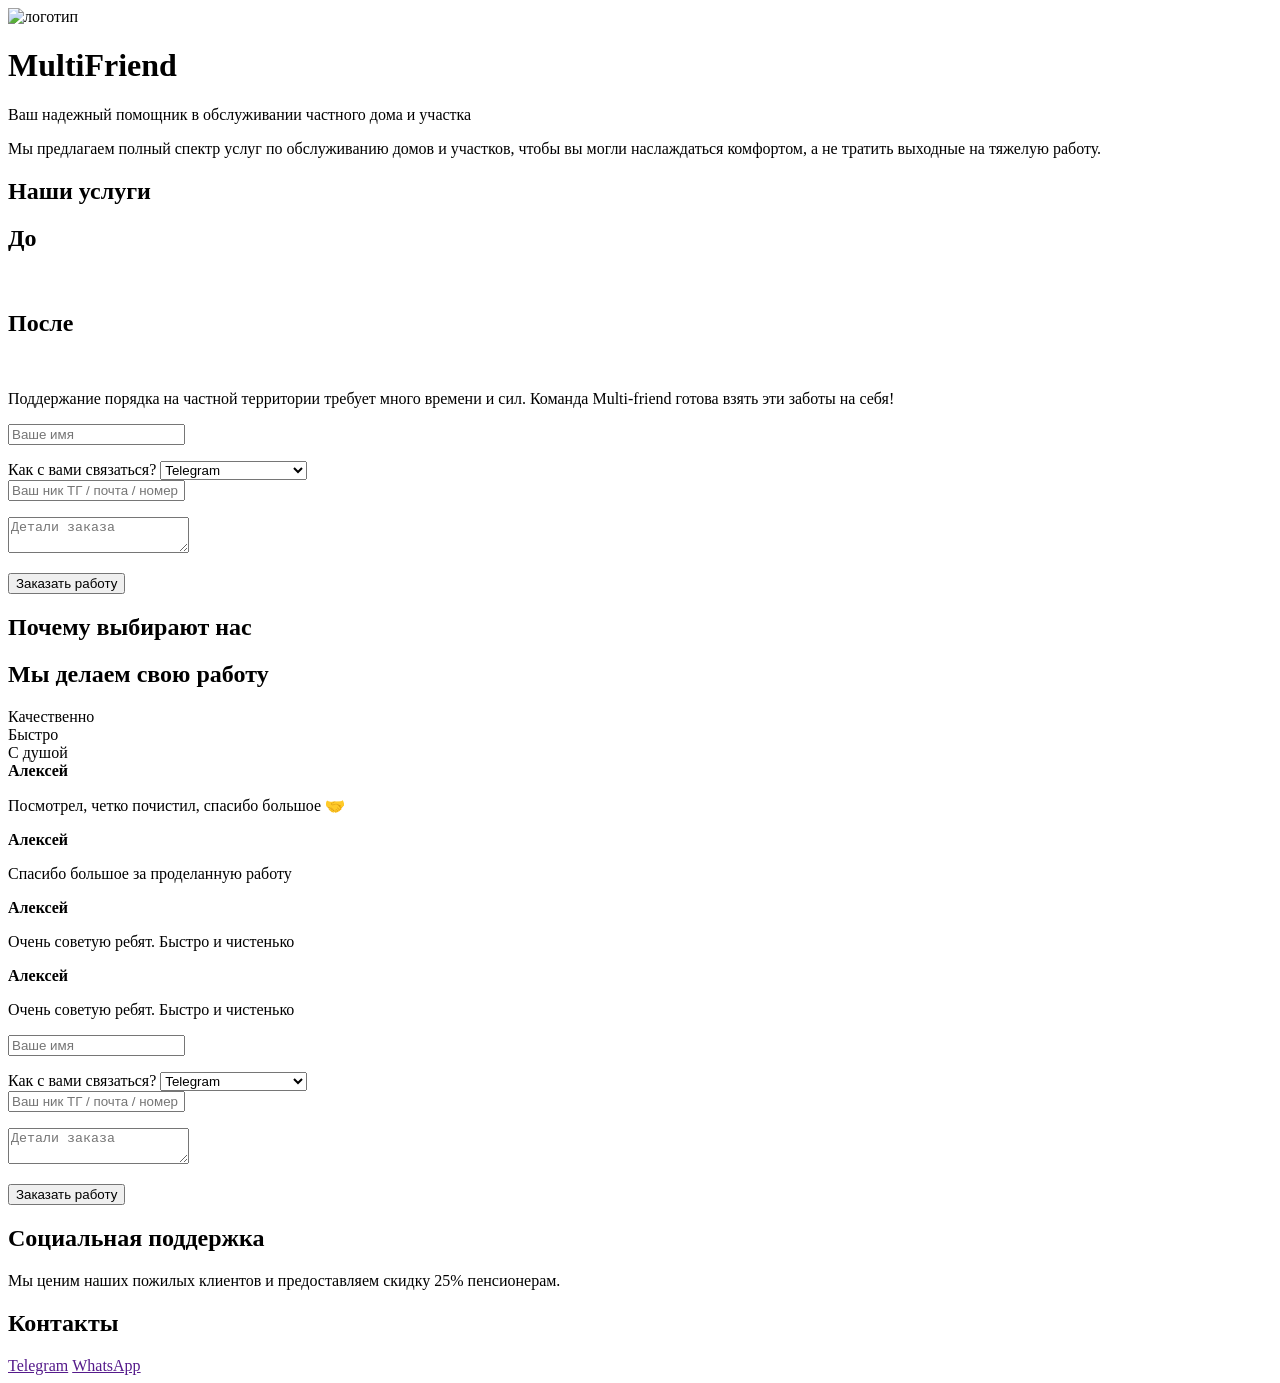
==== backend/multifriend/src/main/resources/templates/index.html @ 176f9107 "Исправлен th:action в index.html" ====
<!DOCTYPE html>
<html xmlns:th="http://www.thymeleaf.org">
<head>
    <meta charset="UTF-8">
    <meta name="viewport" content="width=device-width, initial-scale=1.0">
    <meta name="description" content="Мы предлагаем услуги разнорабочих">
    <link rel="icon" href="images/icon.ico">
    <title>MultiFriend</title>
</head>
<body>
    <header class="header">
        <div class="container header-content">
            <img src="images/logo.png" class="logo" alt="логотип">

            <div class="header-text">
                <h1>Multi<span>Friend</span></h1>
                <p>Ваш надежный помощник в обслуживании частного дома и участка</p>
            </div>
        </div>
    </header>
    <main>
        <section class="aboutUs">
            <p>
                Мы предлагаем полный спектр услуг по обслуживанию домов и участков,
                чтобы вы могли наслаждаться комфортом, а не тратить выходные на тяжелую работу.
            </p>
        </section>

        <section class="services">
            <h2>Наши услуги</h2>

            <div class="service-card">
                <div class="before">
                    <h2>До</h2>
                    <img>
                </div>

                <div class="after">
                    <h2>После</h2>
                    <img>
                </div>

                <p>
                    Поддержание порядка на частной территории требует много времени и сил.
                    Команда Multi-friend готова взять эти заботы на себя!
                </p>

                <form th:action="@{/send}" th:object="${feedbackForm}" method="post">
                    <!-- Имя -->
                    <div>
                        <input type="text" th:field="*{name}" placeholder="Ваше имя">
                        <p th:if="${#fields.hasErrors('name')}" th:errors="*{name}" style="color:red"></p>
                    </div>

                    <!-- Тип связи -->
                    <div>
                        <label>Как с вами связаться?</label>
                        <select th:field="*{contactMethod}">
                            <option value="Telegram">Telegram</option>
                            <option value="Email">Email</option>
                            <option value="WhatsApp">WhatsApp</option>
                            <option value="Phone">Телефонный звонок</option>
                            <option value="Max">Max</option>
                        </select>
                    </div>

                    <!-- Контактные данные -->
                    <div>
                        <input type="text" th:field="*{contactInfo}" placeholder="Ваш ник ТГ / почта / номер">
                        <p th:if="${#fields.hasErrors('contactInfo')}" th:errors="*{contactInfo}" style="color:red"></p>
                    </div>

                    <!-- Сообщение -->
                    <div>
                        <textarea th:field="*{message}" placeholder="Детали заказа"></textarea>
                        <p th:if="${#fields.hasErrors('message')}" th:errors="*{message}" style="color:red"></p>
                    </div>

                    <button type="submit">Заказать работу</button>
                </form>
            </div>
        </section>

        <section class="why">
            <h2>Почему выбирают нас</h2>

            <div class="features">
                <h2>Мы делаем свою работу</h2>
                <div><img>Качественно</div>
                <div><img>Быстро</div>
                <div><img>С душой</div>
            </div>

            <div class="reviews">
                <div class="review">
                    <b>Алексей</b>
                    <p>Посмотрел, четко почистил, спасибо большое 🤝</p>
                </div>

                <div class="review">
                    <b>Алексей</b>
                    <p>Спасибо большое за проделанную работу</p>
                </div>

                <div class="review">
                    <b>Алексей</b>
                    <p>Очень советую ребят. Быстро и чистенько</p>
                </div>

                <div class="review">
                    <b>Алексей</b>
                    <p>Очень советую ребят. Быстро и чистенько</p>
                </div>
            </div>

            <form th:action="@{/send}" th:object="${feedbackForm}" method="post">
                <!-- Имя -->
                <div>
                    <input type="text" th:field="*{name}" placeholder="Ваше имя">
                    <p th:if="${#fields.hasErrors('name')}" th:errors="*{name}" style="color:red"></p>
                </div>

                <!-- Выпадающее меню -->
                <div>
                    <label>Как с вами связаться?</label>
                    <select th:field="*{contactMethod}">
                        <option value="Telegram">Telegram</option>
                        <option value="Email">Email</option>
                        <option value="WhatsApp">WhatsApp</option>
                        <option value="Phone">Телефонный звонок</option>
                    </select>
                </div>

                <!-- Контактные данные -->
                <div>
                    <input type="text" th:field="*{contactInfo}" placeholder="Ваш ник ТГ / почта / номер">
                    <p th:if="${#fields.hasErrors('contactInfo')}" th:errors="*{contactInfo}" style="color:red"></p>
                </div>

                <!-- Сообщение -->
                <div>
                    <textarea th:field="*{message}" placeholder="Детали заказа"></textarea>
                    <p th:if="${#fields.hasErrors('message')}" th:errors="*{message}" style="color:red"></p>
                </div>

                <button type="submit">Заказать работу</button>
            </form>
        </section>

        <section class="social">
            <h2>Социальная поддержка</h2>
            <p>Мы ценим наших пожилых клиентов и предоставляем скидку 25% пенсионерам.</p>
        </section>
    </main>

    <footer>
        <section class="contacts">
            <h2>Контакты</h2>

            <div class="contact-buttons">
                <a href="" class="tg"><img>Telegram</a>
                <a href="" class="whatsApp"><img>WhatsApp</a>
            </div>
        </section>
    </footer>
</body>
</html>
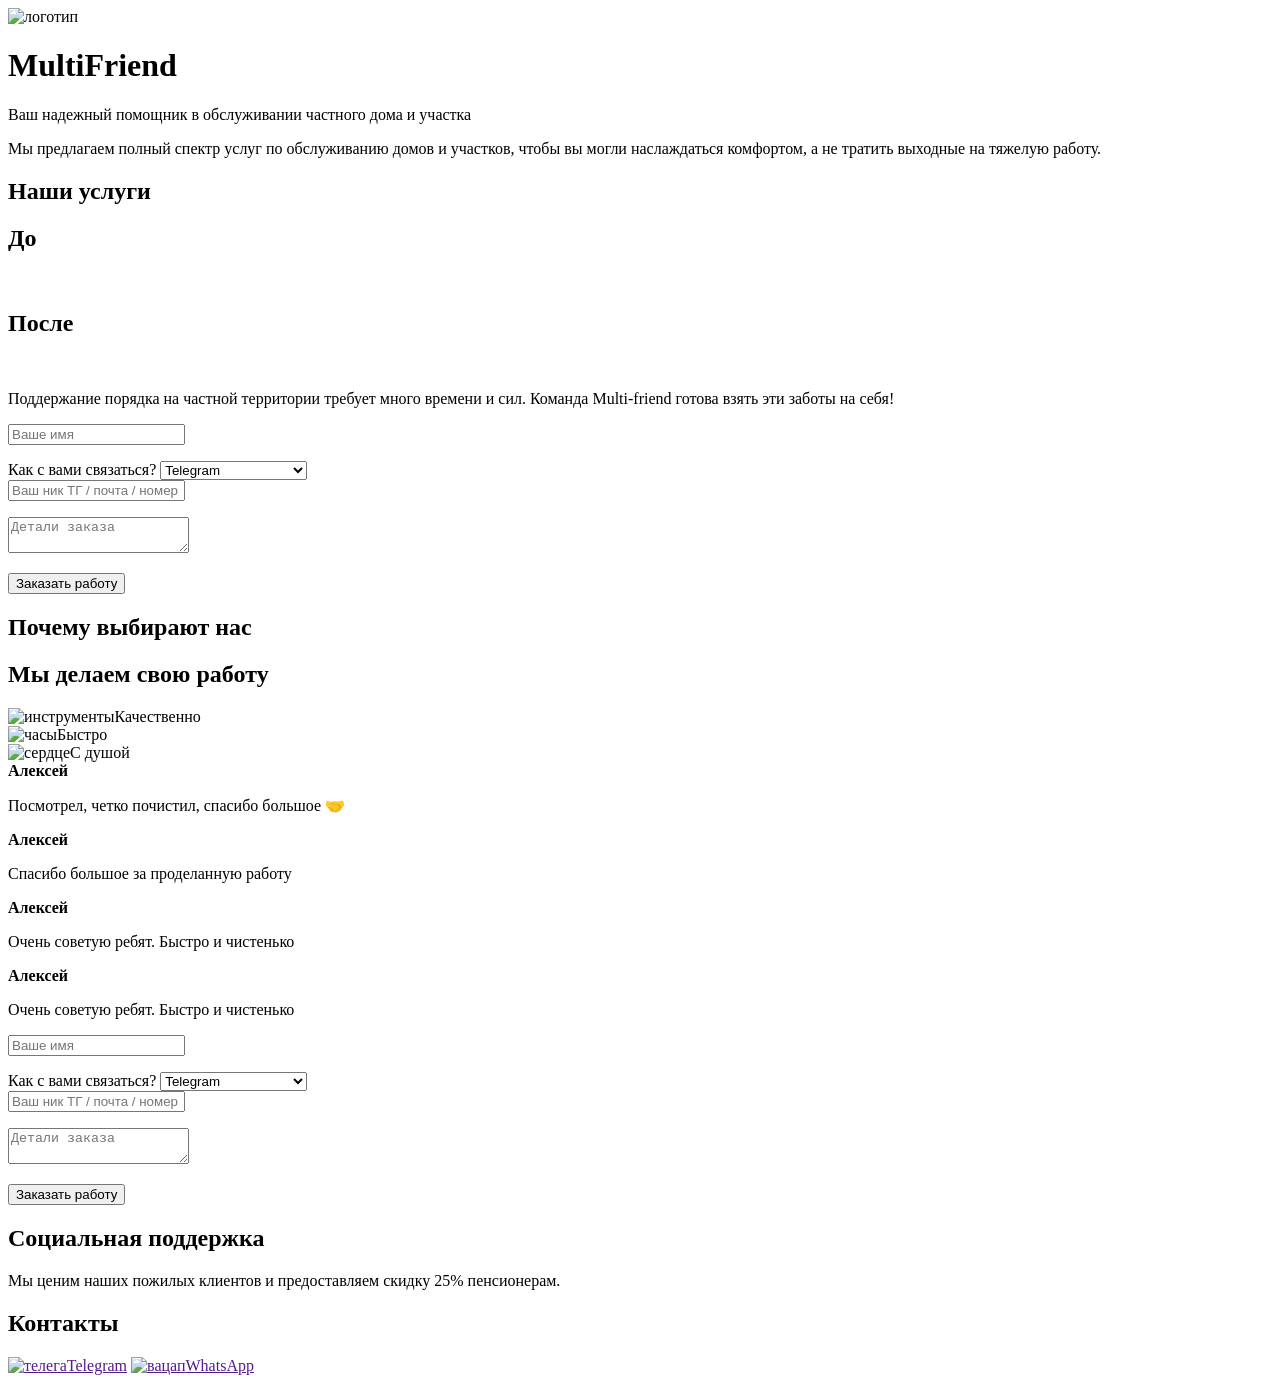
==== commit 138dbf40: "Доработана отправка сообщений в тг и прописан id получателя" ====
--- a/backend/multifriend/src/main/resources/templates/index.html
+++ b/backend/multifriend/src/main/resources/templates/index.html
@@ -5,113 +5,46 @@
     <meta name="viewport" content="width=device-width, initial-scale=1.0">
     <meta name="description" content="Мы предлагаем услуги разнорабочих">
     <link rel="icon" href="images/icon.ico">
+    <link rel="stylesheet" href="css/style.css">
     <title>MultiFriend</title>
 </head>
 <body>
-    <header class="header">
-        <div class="container header-content">
-            <img src="images/logo.png" class="logo" alt="логотип">
+<header class="header">
+    <div class="container header-content">
+        <img src="images/logo.png" class="logo" alt="логотип">
 
-            <div class="header-text">
-                <h1>Multi<span>Friend</span></h1>
-                <p>Ваш надежный помощник в обслуживании частного дома и участка</p>
-            </div>
+        <div class="header-text">
+            <h1>Multi<span>Friend</span></h1>
+            <p>Ваш надежный помощник в обслуживании частного дома и участка</p>
         </div>
-    </header>
-    <main>
-        <section class="aboutUs">
-            <p>
-                Мы предлагаем полный спектр услуг по обслуживанию домов и участков,
-                чтобы вы могли наслаждаться комфортом, а не тратить выходные на тяжелую работу.
-            </p>
-        </section>
+    </div>
+</header>
+<main>
+    <section class="aboutUs">
+        <p>
+            Мы предлагаем полный спектр услуг по обслуживанию домов и участков,
+            чтобы вы могли наслаждаться комфортом, а не тратить выходные на тяжелую работу.
+        </p>
+    </section>
 
-        <section class="services">
-            <h2>Наши услуги</h2>
+    <section class="services">
+        <h2>Наши услуги</h2>
 
-            <div class="service-card">
-                <div class="before">
-                    <h2>До</h2>
-                    <img>
-                </div>
-
-                <div class="after">
-                    <h2>После</h2>
-                    <img>
-                </div>
-
-                <p>
-                    Поддержание порядка на частной территории требует много времени и сил.
-                    Команда Multi-friend готова взять эти заботы на себя!
-                </p>
-
-                <form th:action="@{/send}" th:object="${feedbackForm}" method="post">
-                    <!-- Имя -->
-                    <div>
-                        <input type="text" th:field="*{name}" placeholder="Ваше имя">
-                        <p th:if="${#fields.hasErrors('name')}" th:errors="*{name}" style="color:red"></p>
-                    </div>
-
-                    <!-- Тип связи -->
-                    <div>
-                        <label>Как с вами связаться?</label>
-                        <select th:field="*{contactMethod}">
-                            <option value="Telegram">Telegram</option>
-                            <option value="Email">Email</option>
-                            <option value="WhatsApp">WhatsApp</option>
-                            <option value="Phone">Телефонный звонок</option>
-                            <option value="Max">Max</option>
-                        </select>
-                    </div>
-
-                    <!-- Контактные данные -->
-                    <div>
-                        <input type="text" th:field="*{contactInfo}" placeholder="Ваш ник ТГ / почта / номер">
-                        <p th:if="${#fields.hasErrors('contactInfo')}" th:errors="*{contactInfo}" style="color:red"></p>
-                    </div>
-
-                    <!-- Сообщение -->
-                    <div>
-                        <textarea th:field="*{message}" placeholder="Детали заказа"></textarea>
-                        <p th:if="${#fields.hasErrors('message')}" th:errors="*{message}" style="color:red"></p>
-                    </div>
-
-                    <button type="submit">Заказать работу</button>
-                </form>
-            </div>
-        </section>
-
-        <section class="why">
-            <h2>Почему выбирают нас</h2>
-
-            <div class="features">
-                <h2>Мы делаем свою работу</h2>
-                <div><img>Качественно</div>
-                <div><img>Быстро</div>
-                <div><img>С душой</div>
+        <div class="service-card">
+            <div class="before">
+                <h2>До</h2>
+                <img>
             </div>
 
-            <div class="reviews">
-                <div class="review">
-                    <b>Алексей</b>
-                    <p>Посмотрел, четко почистил, спасибо большое 🤝</p>
-                </div>
+            <div class="after">
+                <h2>После</h2>
+                <img>
+            </div>
 
-                <div class="review">
-                    <b>Алексей</b>
-                    <p>Спасибо большое за проделанную работу</p>
-                </div>
-
-                <div class="review">
-                    <b>Алексей</b>
-                    <p>Очень советую ребят. Быстро и чистенько</p>
-                </div>
-
-                <div class="review">
-                    <b>Алексей</b>
-                    <p>Очень советую ребят. Быстро и чистенько</p>
-                </div>
-            </div>
+            <p>
+                Поддержание порядка на частной территории требует много времени и сил.
+                Команда Multi-friend готова взять эти заботы на себя!
+            </p>
 
             <form th:action="@{/send}" th:object="${feedbackForm}" method="post">
                 <!-- Имя -->
@@ -120,7 +53,7 @@
                     <p th:if="${#fields.hasErrors('name')}" th:errors="*{name}" style="color:red"></p>
                 </div>
 
-                <!-- Выпадающее меню -->
+                <!-- Тип связи -->
                 <div>
                     <label>Как с вами связаться?</label>
                     <select th:field="*{contactMethod}">
@@ -128,6 +61,7 @@
                         <option value="Email">Email</option>
                         <option value="WhatsApp">WhatsApp</option>
                         <option value="Phone">Телефонный звонок</option>
+                        <option value="Max">Max</option>
                     </select>
                 </div>
 
@@ -145,23 +79,91 @@
 
                 <button type="submit">Заказать работу</button>
             </form>
-        </section>
+        </div>
+    </section>
 
-        <section class="social">
-            <h2>Социальная поддержка</h2>
-            <p>Мы ценим наших пожилых клиентов и предоставляем скидку 25% пенсионерам.</p>
-        </section>
-    </main>
+    <section class="why">
+        <h2>Почему выбирают нас</h2>
 
-    <footer>
-        <section class="contacts">
-            <h2>Контакты</h2>
+        <div class="features">
+            <h2>Мы делаем свою работу</h2>
+            <div><img src="images/tools.png" class="tools" alt="инструменты">Качественно</div>
+            <div><img src="images/clock.png" class="clock" alt="часы">Быстро</div>
+            <div><img src="images/heart.png" class="heart" alt="сердце">С душой</div>
+        </div>
 
-            <div class="contact-buttons">
-                <a href="" class="tg"><img>Telegram</a>
-                <a href="" class="whatsApp"><img>WhatsApp</a>
+        <div class="reviews">
+            <div class="review">
+                <b>Алексей</b>
+                <p>Посмотрел, четко почистил, спасибо большое 🤝</p>
             </div>
-        </section>
-    </footer>
+
+            <div class="review">
+                <b>Алексей</b>
+                <p>Спасибо большое за проделанную работу</p>
+            </div>
+
+            <div class="review">
+                <b>Алексей</b>
+                <p>Очень советую ребят. Быстро и чистенько</p>
+            </div>
+
+            <div class="review">
+                <b>Алексей</b>
+                <p>Очень советую ребят. Быстро и чистенько</p>
+            </div>
+        </div>
+
+        <form th:action="@{/send}" th:object="${feedbackForm}" method="post">
+            <!-- Имя -->
+            <div>
+                <input type="text" th:field="*{name}" placeholder="Ваше имя">
+                <p th:if="${#fields.hasErrors('name')}" th:errors="*{name}" style="color:red"></p>
+            </div>
+
+            <!-- Тип связи -->
+            <div>
+                <label>Как с вами связаться?</label>
+                <select th:field="*{contactMethod}">
+                    <option value="Telegram">Telegram</option>
+                    <option value="Email">Email</option>
+                    <option value="WhatsApp">WhatsApp</option>
+                    <option value="Phone">Телефонный звонок</option>
+                    <option value="Max">Max</option>
+                </select>
+            </div>
+
+            <!-- Контактные данные -->
+            <div>
+                <input type="text" th:field="*{contactInfo}" placeholder="Ваш ник ТГ / почта / номер">
+                <p th:if="${#fields.hasErrors('contactInfo')}" th:errors="*{contactInfo}" style="color:red"></p>
+            </div>
+
+            <!-- Сообщение -->
+            <div>
+                <textarea th:field="*{message}" placeholder="Детали заказа"></textarea>
+                <p th:if="${#fields.hasErrors('message')}" th:errors="*{message}" style="color:red"></p>
+            </div>
+
+            <button type="submit">Заказать работу</button>
+        </form>
+    </section>
+
+    <section class="social">
+        <h2>Социальная поддержка</h2>
+        <p>Мы ценим наших пожилых клиентов и предоставляем скидку 25% пенсионерам.</p>
+    </section>
+</main>
+
+<footer>
+    <section class="contacts">
+        <h2>Контакты</h2>
+
+        <div class="contact-buttons">
+            <a href="" class="tg"><img src="images/tg.png" class="tg" alt="телега">Telegram</a>
+            <a href="" class="whatsApp"><img src="images/whatsapp.jpg" class="whatsApp" alt="вацап">WhatsApp</a>
+        </div>
+    </section>
+</footer>
 </body>
 </html>
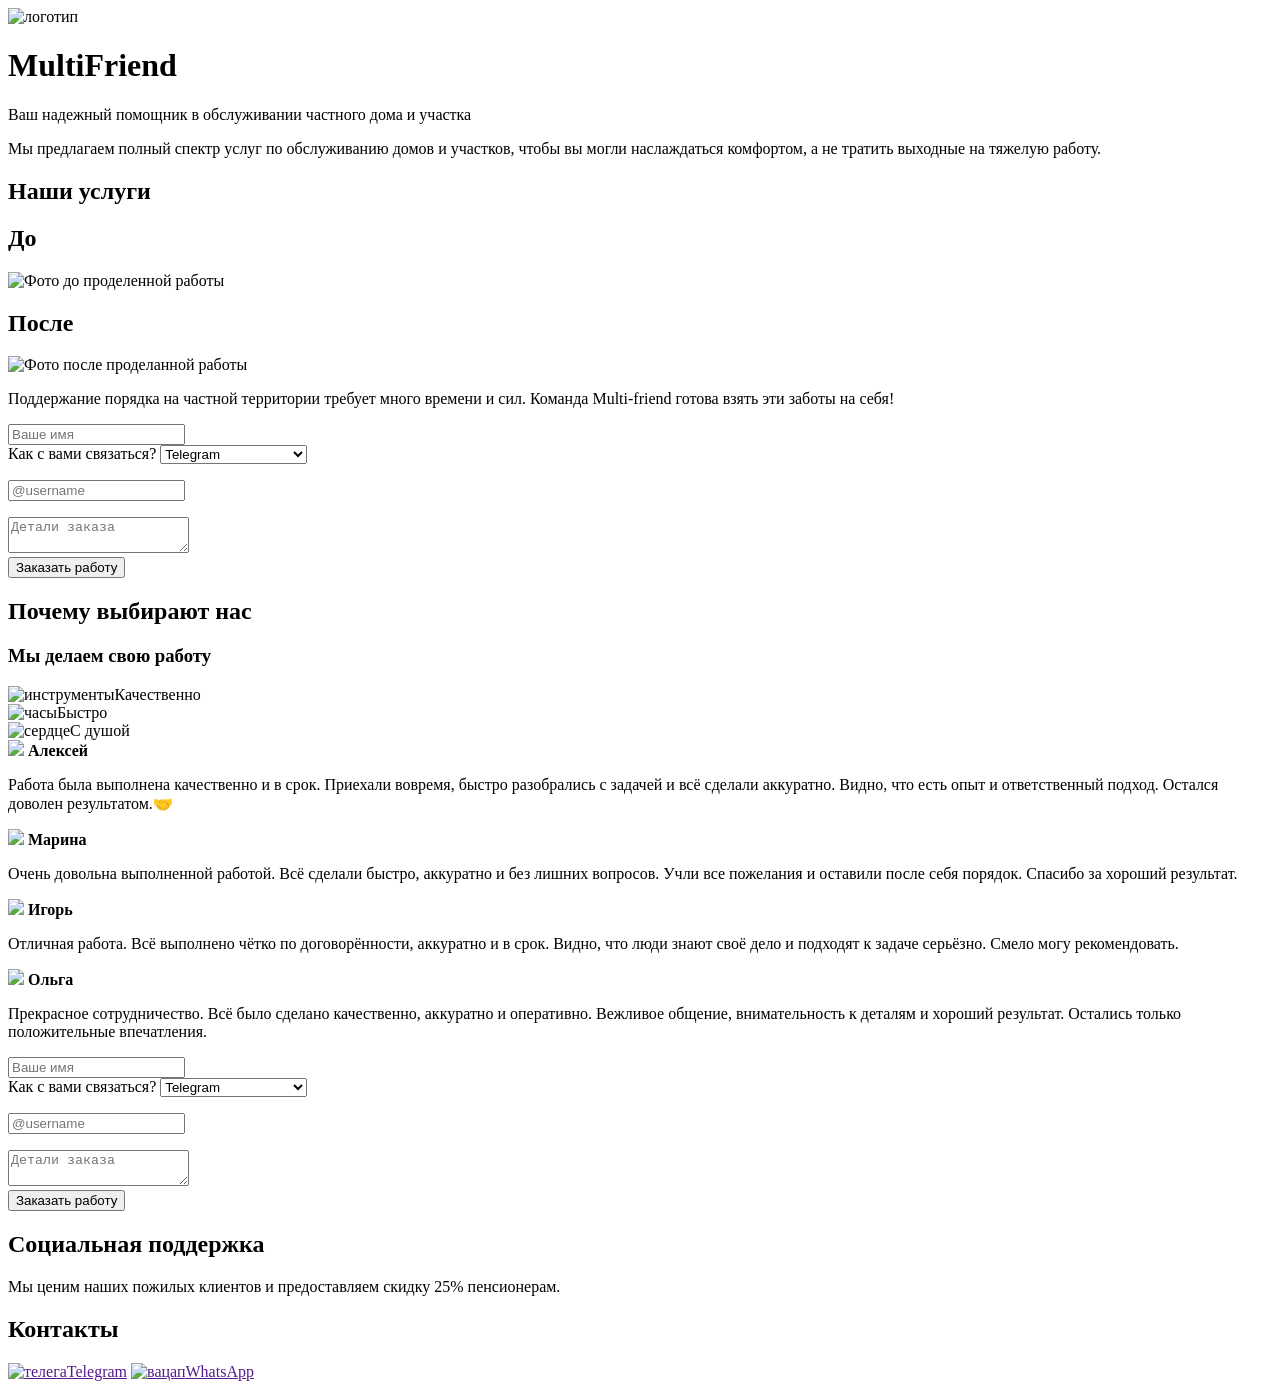
==== commit c0e5822a: "Сделал валидацию формы, добавил фотографии и откоректировал отзывы" ====
--- a/backend/multifriend/src/main/resources/templates/index.html
+++ b/backend/multifriend/src/main/resources/templates/index.html
@@ -1,169 +1,283 @@
 <!DOCTYPE html>
-<html xmlns:th="http://www.thymeleaf.org">
+<html>
 <head>
     <meta charset="UTF-8">
     <meta name="viewport" content="width=device-width, initial-scale=1.0">
     <meta name="description" content="Мы предлагаем услуги разнорабочих">
     <link rel="icon" href="images/icon.ico">
-    <link rel="stylesheet" href="css/style.css">
+    <link rel="stylesheet" href="/style.css">
     <title>MultiFriend</title>
 </head>
 <body>
-<header class="header">
-    <div class="container header-content">
-        <img src="images/logo.png" class="logo" alt="логотип">
-
-        <div class="header-text">
-            <h1>Multi<span>Friend</span></h1>
-            <p>Ваш надежный помощник в обслуживании частного дома и участка</p>
+    <header class="header">
+        <div class="container header-content">
+            <img src="images/logo.png" class="logo" alt="логотип"> 
+
+            <div class="header-text">
+                <h1>Multi<span>Friend</span></h1>
+                <p>Ваш надежный помощник в обслуживании частного дома и участка</p>
+            </div>
         </div>
-    </div>
-</header>
-<main>
-    <section class="aboutUs">
-        <p>
-            Мы предлагаем полный спектр услуг по обслуживанию домов и участков,
-            чтобы вы могли наслаждаться комфортом, а не тратить выходные на тяжелую работу.
-        </p>
-    </section>
-
-    <section class="services">
-        <h2>Наши услуги</h2>
-
-        <div class="service-card">
-            <div class="before">
-                <h2>До</h2>
-                <img>
-            </div>
-
-            <div class="after">
-                <h2>После</h2>
-                <img>
-            </div>
-
+    </header>
+    <main>
+        <section class="aboutUs">
             <p>
-                Поддержание порядка на частной территории требует много времени и сил.
-                Команда Multi-friend готова взять эти заботы на себя!
+                Мы предлагаем полный спектр услуг по обслуживанию домов и участков,
+                чтобы вы могли наслаждаться комфортом, а не тратить выходные на тяжелую работу.
             </p>
-
-            <form th:action="@{/send}" th:object="${feedbackForm}" method="post">
-                <!-- Имя -->
-                <div>
-                    <input type="text" th:field="*{name}" placeholder="Ваше имя">
-                    <p th:if="${#fields.hasErrors('name')}" th:errors="*{name}" style="color:red"></p>
-                </div>
-
-                <!-- Тип связи -->
-                <div>
+        </section>
+
+        <section class="services">
+            <h2>Наши услуги</h2>
+
+            <div class="service-card">
+                <div class="before">
+                    <h2>До</h2>
+                    <img src="images/beforeWork.png" alt ="Фото до проделенной работы">
+                </div>
+
+                <div class="after">
+                    <h2>После</h2>
+                    <img src="images/afterWork.png" alt="Фото после проделанной работы">
+                </div>
+
+                <p>
+                    Поддержание порядка на частной территории требует много времени и сил.
+                    Команда Multi-friend готова взять эти заботы на себя!
+                </p>
+
+                <form
+                        th:action="@{/send}"
+                        th:object="${feedbackForm}"
+                        method="post"
+                        class="feedbackForm"
+                        novalidate
+                >
+
+                    <div>
+
+                        <p class="nameError" style="color:red; margin-bottom:8px;"></p>
+
+                        <input
+                                type="text"
+                                th:field="*{name}"
+                                placeholder="Ваше имя"
+                                required
+                                minlength="2"
+                                maxlength="50"
+                                class="nameInput"
+                        >
+
+                    </div>
+
+                    <div>
+
+                        <label>Как с вами связаться?</label>
+
+                        <select
+                                th:field="*{contactMethod}"
+                                required
+                                class="contactMethod"
+                        >
+
+                            <option value="Telegram">Telegram</option>
+                            <option value="Email">Email</option>
+                            <option value="WhatsApp">WhatsApp</option>
+                            <option value="Phone">Телефонный звонок</option>
+                            <option value="Max">Max</option>
+
+                        </select>
+
+                    </div>
+
+                    <div>
+
+                        <p class="contactError" style="color:red; margin-bottom:8px;"></p>
+
+                        <input
+                                type="text"
+                                th:field="*{contactInfo}"
+                                placeholder="Введите контакт"
+                                required
+                                minlength="3"
+                                maxlength="100"
+                                class="contactInfo"
+                        >
+
+                    </div>
+
+                    <div>
+
+                        <p class="messageError" style="color:red; margin-bottom:8px;"></p>
+
+                        <textarea
+                                th:field="*{message}"
+                                placeholder="Детали заказа"
+                                required
+                                minlength="10"
+                                maxlength="1000"
+                                class="messageInput"
+                        ></textarea>
+
+                    </div>
+
+
+                    <button type="submit">Заказать работу</button>
+
+                </form>
+            </div>
+        </section>
+
+        <section class="why">
+            <h2>Почему выбирают нас</h2>
+
+            <div class="features">
+                <h3>Мы делаем свою работу</h3>
+                <div><img src="images/tools.png" class="tools" alt="инструменты">Качественно</div>
+                <div><img src="images/clock.png" class="clock" alt="часы">Быстро</div>
+                <div><img src="images/heart.png" class="heart" alt="сердце">С душой</div>
+            </div>
+
+            <div class="reviews">
+                <div class="review">
+                    <div>
+                        <img src="images/UserImg.png">
+                        <b>Алексей</b>
+                    </div>
+                    <p>Работа была выполнена качественно и в срок.
+                        Приехали вовремя, быстро разобрались с задачей и всё сделали аккуратно.
+                        Видно, что есть опыт и ответственный подход. Остался доволен результатом.🤝</p>
+                </div>
+
+                <div class="review">
+                    <div>
+                        <img src="images/UserImg.png">
+                        <b>Марина</b>
+                    </div>
+                    <p>Очень довольна выполненной работой. Всё сделали быстро, аккуратно и без лишних вопросов.
+                        Учли все пожелания и оставили после себя порядок. Спасибо за хороший результат.</p>
+                </div>
+
+                <div class="review">
+                    <div>
+                        <img src="images/UserImg.png">
+                        <b>Игорь</b>
+                    </div>
+                    <p>Отличная работа.
+                        Всё выполнено чётко по договорённости, аккуратно и в срок.
+                        Видно, что люди знают своё дело и подходят к задаче серьёзно.
+                        Смело могу рекомендовать.</p>
+                </div>
+
+                <div class="review">
+                    <div>
+                        <img src="images/UserImg.png">
+                        <b>Ольга</b>
+                    </div>
+                    <p>Прекрасное сотрудничество.
+                        Всё было сделано качественно, аккуратно и оперативно.
+                        Вежливое общение, внимательность к деталям и хороший результат.
+                        Остались только положительные впечатления.</p>
+                </div>
+            </div>
+
+            <form
+                    th:action="@{/send}"
+                    th:object="${feedbackForm}"
+                    method="post"
+                    class="feedbackForm"
+                    novalidate
+            >
+
+                <div>
+
+                    <p class="nameError" style="color:red; margin-bottom:8px;"></p>
+
+                    <input
+                            type="text"
+                            th:field="*{name}"
+                            placeholder="Ваше имя"
+                            required
+                            minlength="2"
+                            maxlength="50"
+                            class="nameInput"
+                    >
+
+                </div>
+
+                <div>
+
                     <label>Как с вами связаться?</label>
-                    <select th:field="*{contactMethod}">
+
+                    <select
+                            th:field="*{contactMethod}"
+                            required
+                            class="contactMethod"
+                    >
+
                         <option value="Telegram">Telegram</option>
                         <option value="Email">Email</option>
                         <option value="WhatsApp">WhatsApp</option>
                         <option value="Phone">Телефонный звонок</option>
                         <option value="Max">Max</option>
+
                     </select>
-                </div>
-
-                <!-- Контактные данные -->
-                <div>
-                    <input type="text" th:field="*{contactInfo}" placeholder="Ваш ник ТГ / почта / номер">
-                    <p th:if="${#fields.hasErrors('contactInfo')}" th:errors="*{contactInfo}" style="color:red"></p>
-                </div>
-
-                <!-- Сообщение -->
-                <div>
-                    <textarea th:field="*{message}" placeholder="Детали заказа"></textarea>
-                    <p th:if="${#fields.hasErrors('message')}" th:errors="*{message}" style="color:red"></p>
-                </div>
+
+                </div>
+
+                <div>
+
+                    <p class="contactError" style="color:red; margin-bottom:8px;"></p>
+
+                    <input
+                            type="text"
+                            th:field="*{contactInfo}"
+                            placeholder="Введите контакт"
+                            required
+                            minlength="3"
+                            maxlength="100"
+                            class="contactInfo"
+                    >
+
+                </div>
+
+                <div>
+
+                    <p class="messageError" style="color:red; margin-bottom:8px;"></p>
+
+                    <textarea
+                            th:field="*{message}"
+                            placeholder="Детали заказа"
+                            required
+                            minlength="10"
+                            maxlength="1000"
+                            class="messageInput"
+                    ></textarea>
+
+                </div>
+
 
                 <button type="submit">Заказать работу</button>
+
             </form>
-        </div>
-    </section>
-
-    <section class="why">
-        <h2>Почему выбирают нас</h2>
-
-        <div class="features">
-            <h2>Мы делаем свою работу</h2>
-            <div><img src="images/tools.png" class="tools" alt="инструменты">Качественно</div>
-            <div><img src="images/clock.png" class="clock" alt="часы">Быстро</div>
-            <div><img src="images/heart.png" class="heart" alt="сердце">С душой</div>
-        </div>
-
-        <div class="reviews">
-            <div class="review">
-                <b>Алексей</b>
-                <p>Посмотрел, четко почистил, спасибо большое 🤝</p>
-            </div>
-
-            <div class="review">
-                <b>Алексей</b>
-                <p>Спасибо большое за проделанную работу</p>
-            </div>
-
-            <div class="review">
-                <b>Алексей</b>
-                <p>Очень советую ребят. Быстро и чистенько</p>
-            </div>
-
-            <div class="review">
-                <b>Алексей</b>
-                <p>Очень советую ребят. Быстро и чистенько</p>
-            </div>
-        </div>
-
-        <form th:action="@{/send}" th:object="${feedbackForm}" method="post">
-            <!-- Имя -->
-            <div>
-                <input type="text" th:field="*{name}" placeholder="Ваше имя">
-                <p th:if="${#fields.hasErrors('name')}" th:errors="*{name}" style="color:red"></p>
-            </div>
-
-            <!-- Тип связи -->
-            <div>
-                <label>Как с вами связаться?</label>
-                <select th:field="*{contactMethod}">
-                    <option value="Telegram">Telegram</option>
-                    <option value="Email">Email</option>
-                    <option value="WhatsApp">WhatsApp</option>
-                    <option value="Phone">Телефонный звонок</option>
-                    <option value="Max">Max</option>
-                </select>
-            </div>
-
-            <!-- Контактные данные -->
-            <div>
-                <input type="text" th:field="*{contactInfo}" placeholder="Ваш ник ТГ / почта / номер">
-                <p th:if="${#fields.hasErrors('contactInfo')}" th:errors="*{contactInfo}" style="color:red"></p>
-            </div>
-
-            <!-- Сообщение -->
-            <div>
-                <textarea th:field="*{message}" placeholder="Детали заказа"></textarea>
-                <p th:if="${#fields.hasErrors('message')}" th:errors="*{message}" style="color:red"></p>
-            </div>
-
-            <button type="submit">Заказать работу</button>
-        </form>
-    </section>
-
-    <section class="social">
-        <h2>Социальная поддержка</h2>
-        <p>Мы ценим наших пожилых клиентов и предоставляем скидку 25% пенсионерам.</p>
-    </section>
-</main>
-
-<footer>
-    <section class="contacts">
-        <h2>Контакты</h2>
-
-        <div class="contact-buttons">
-            <a href="" class="tg"><img src="images/tg.png" class="tg" alt="телега">Telegram</a>
-            <a href="" class="whatsApp"><img src="images/whatsapp.jpg" class="whatsApp" alt="вацап">WhatsApp</a>
-        </div>
-    </section>
-</footer>
+        </section>
+
+        <section class="social">
+            <h2>Социальная поддержка</h2>
+            <p>Мы ценим наших пожилых клиентов и предоставляем скидку 25% пенсионерам.</p>
+        </section>
+    </main>
+
+    <footer>
+        <section class="contacts">
+            <h2>Контакты</h2>
+
+            <div class="contact-buttons">
+                <a href="" class="tg"><img src="images/tg.png" class="tg" alt="телега">Telegram</a>
+                <a href="" class="whatsApp"><img src="images/whatsapp.jpg" class="whatsApp" alt="вацап">WhatsApp</a>
+            </div>
+        </section>
+    </footer>
+    <script src="../static/js/feedbackForm.js"></script>
 </body>
 </html>
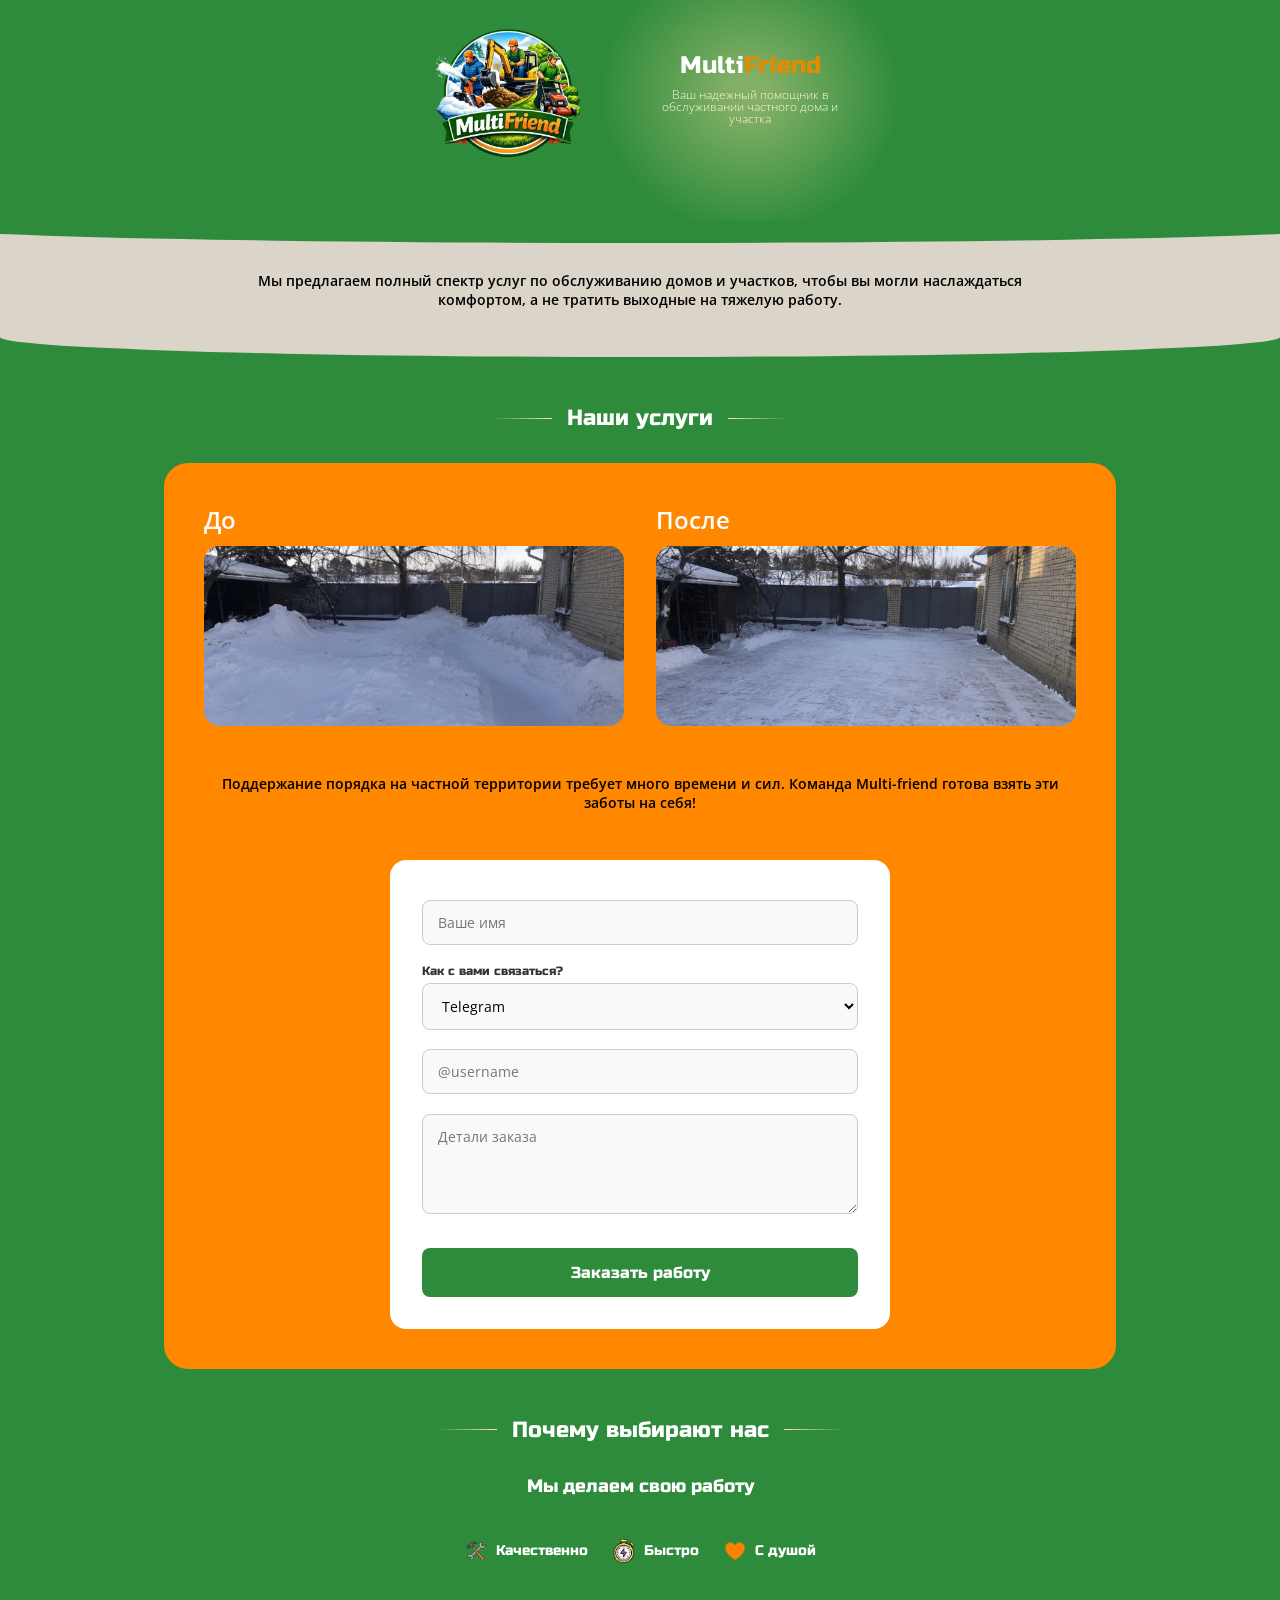
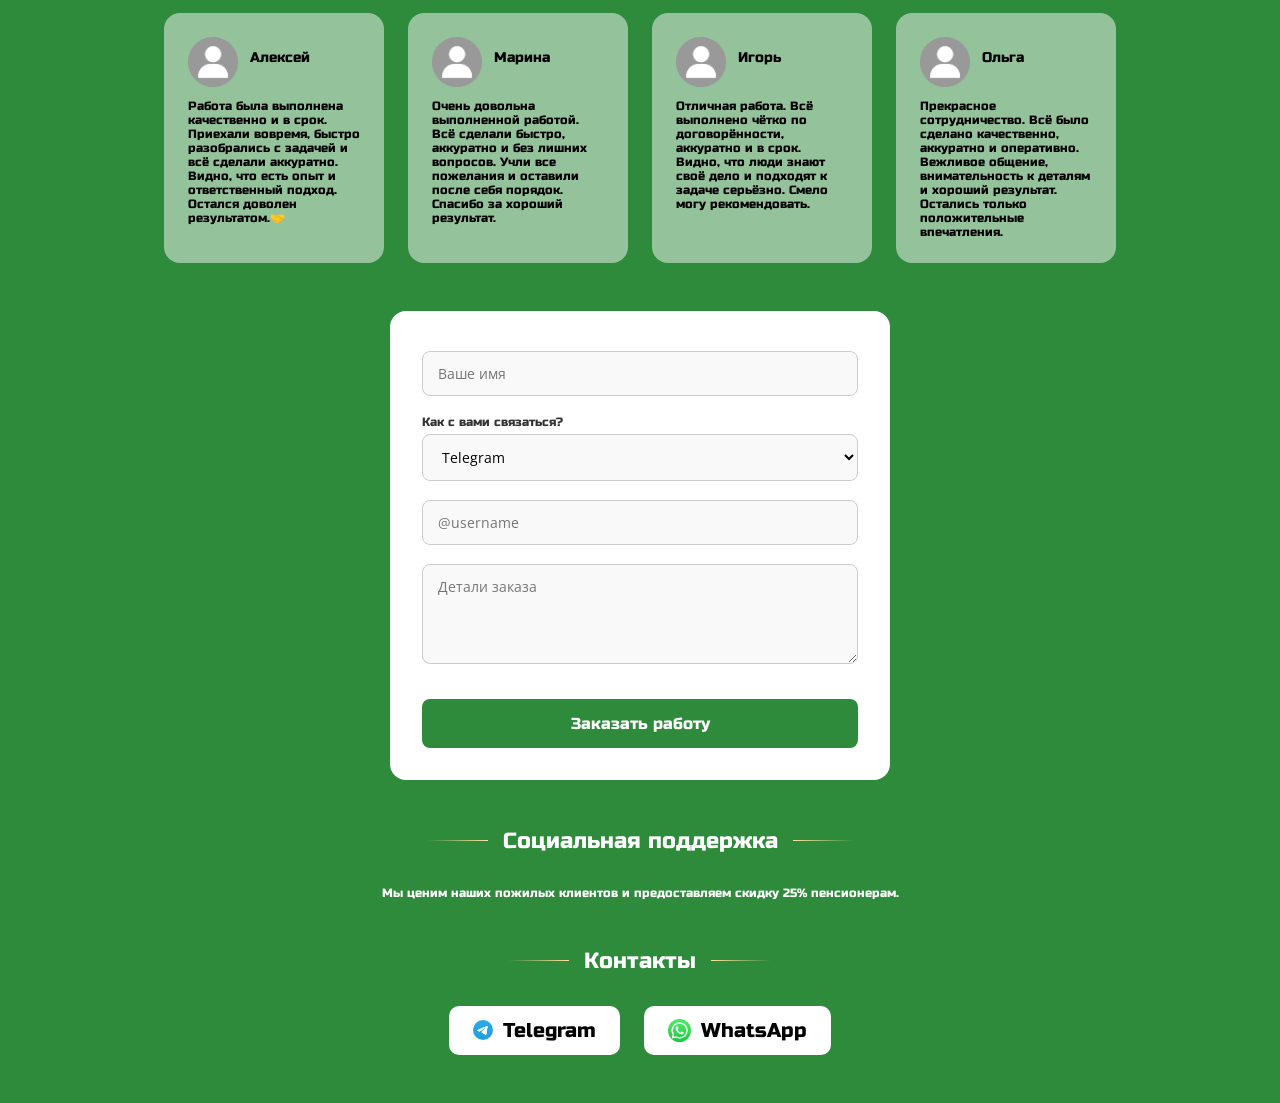
==== commit b4fed813: "подправлены некоторые характеристики" ====
--- a/backend/multifriend/src/main/resources/templates/index.html
+++ b/backend/multifriend/src/main/resources/templates/index.html
@@ -4,14 +4,14 @@
     <meta charset="UTF-8">
     <meta name="viewport" content="width=device-width, initial-scale=1.0">
     <meta name="description" content="Мы предлагаем услуги разнорабочих">
-    <link rel="icon" href="images/icon.ico">
-    <link rel="stylesheet" href="/style.css">
+    <link rel="icon" href="../static/images/icon.ico">
+    <link rel="stylesheet" href="../static/css/style.css">
     <title>MultiFriend</title>
 </head>
 <body>
     <header class="header">
         <div class="container header-content">
-            <img src="images/logo.png" class="logo" alt="логотип"> 
+            <img src="../static/images/logo.png" class="logo" alt="логотип"> 
 
             <div class="header-text">
                 <h1>Multi<span>Friend</span></h1>
@@ -33,12 +33,12 @@
             <div class="service-card">
                 <div class="before">
                     <h2>До</h2>
-                    <img src="images/beforeWork.png" alt ="Фото до проделенной работы">
+                    <img src="../static/images/beforeWork.png" alt ="Фото до проделенной работы">
                 </div>
 
                 <div class="after">
                     <h2>После</h2>
-                    <img src="images/afterWork.png" alt="Фото после проделанной работы">
+                    <img src="../static/images/afterWork.png" alt="Фото после проделанной работы">
                 </div>
 
                 <p>
@@ -133,15 +133,15 @@
 
             <div class="features">
                 <h3>Мы делаем свою работу</h3>
-                <div><img src="images/tools.png" class="tools" alt="инструменты">Качественно</div>
-                <div><img src="images/clock.png" class="clock" alt="часы">Быстро</div>
-                <div><img src="images/heart.png" class="heart" alt="сердце">С душой</div>
+                <div><img src="../static/images/tools.png" class="tools" alt="инструменты">Качественно</div>
+                <div><img src="../static/images/clock.png" class="clock" alt="часы">Быстро</div>
+                <div><img src="../static/images/heart.png" class="heart" alt="сердце">С душой</div>
             </div>
 
             <div class="reviews">
                 <div class="review">
                     <div>
-                        <img src="images/UserImg.png">
+                        <img src="../static/images/UserImg.png">
                         <b>Алексей</b>
                     </div>
                     <p>Работа была выполнена качественно и в срок.
@@ -151,7 +151,7 @@
 
                 <div class="review">
                     <div>
-                        <img src="images/UserImg.png">
+                        <img src="../static/images/UserImg.png">
                         <b>Марина</b>
                     </div>
                     <p>Очень довольна выполненной работой. Всё сделали быстро, аккуратно и без лишних вопросов.
@@ -160,7 +160,7 @@
 
                 <div class="review">
                     <div>
-                        <img src="images/UserImg.png">
+                        <img src="../static/images/UserImg.png">
                         <b>Игорь</b>
                     </div>
                     <p>Отличная работа.
@@ -171,7 +171,7 @@
 
                 <div class="review">
                     <div>
-                        <img src="images/UserImg.png">
+                        <img src="../static/images/UserImg.png">
                         <b>Ольга</b>
                     </div>
                     <p>Прекрасное сотрудничество.
@@ -273,8 +273,8 @@
             <h2>Контакты</h2>
 
             <div class="contact-buttons">
-                <a href="" class="tg"><img src="images/tg.png" class="tg" alt="телега">Telegram</a>
-                <a href="" class="whatsApp"><img src="images/whatsapp.jpg" class="whatsApp" alt="вацап">WhatsApp</a>
+                <a href="" class="tg"><img src="../static/images/tg.png" class="tg" alt="телега">Telegram</a>
+                <a href="" class="whatsApp"><img src="../static/images/whatsapp.jpg" class="whatsApp" alt="вацап">WhatsApp</a>
             </div>
         </section>
     </footer>
--- a/backend/multifriend/src/main/resources/static/css/style.css
+++ b/backend/multifriend/src/main/resources/static/css/style.css
@@ -0,0 +1,388 @@
+@import url('https://fonts.googleapis.com/css2?family=Open+Sans:wght@300;400;600&family=Russo+One&display=swap');
+
+:root {
+    --bg-main: #2E8B3C;
+    --bg-about: #DBD4C8;
+    --accent-orange: #FF8800;
+    --text-orange: #E48C00;
+    --card-review: rgba(249, 249, 249, 0.5);
+    
+    --font-heading: 'Russo One', sans-serif;
+    --font-body: 'Open Sans', sans-serif;
+}
+
+* {
+    margin: 0;
+    padding: 0;
+    box-sizing: border-box;
+}
+
+body {
+    background-color: var(--bg-main);
+    font-family: var(--font-body);
+    color: #FFFFFF;
+    overflow-x: hidden; 
+}
+
+section {
+    max-width: 1000px;
+    margin: 3rem auto;
+    padding: 0 1.5rem;
+}
+
+h2 {
+    font-family: var(--font-heading);
+    font-size: 22px;
+    font-weight: 400;
+    text-align: center;
+    color: #FFFFFF;
+    margin-bottom: 2rem;
+    
+    display: flex;
+    align-items: center;
+    justify-content: center;
+    gap: 15px;
+}
+
+
+h2::before {
+    content: '';
+    display: block;
+    width: 61px;
+    height: 1px;
+    background: linear-gradient(90deg, rgba(255, 255, 255, 0) 0%, #FFE69F 100%);
+    backdrop-filter: blur(1px);
+}
+
+.services img{
+    border-radius: 15px;
+}
+
+h2::after {
+    content: '';
+    display: block;
+    width: 61px;
+    height: 1px;
+    background: linear-gradient(90deg, #FFE69F 0.01%, rgba(255, 255, 255, 0) 100%);
+    backdrop-filter: blur(1px);
+}
+
+h3{
+    font-family: var(--font-heading);
+    font-size: 18px;
+    font-weight: 400;
+    color: #FFFFFF;
+    margin-bottom: 2rem;
+    justify-content: center;
+}
+
+.service-card h2::before,
+.service-card h2::after {
+    display: none;
+}
+
+img {
+    max-width: 100%;
+    object-fit: cover;
+}
+img:not([src]) {
+    background-color: #D9D9D9;
+    display: block;
+    border-radius: 14px;
+}
+
+.header {
+    position: relative;
+    padding: 20px 1.5rem 5px; /* Уменьшен отступ сверху и снизу */
+    max-width: 1000px;
+    margin: 0 auto;
+}
+
+.header-content {
+    position: relative;
+    z-index: 1;
+    display: flex;
+    align-items: center;
+    justify-content: center;
+    flex-wrap: wrap;
+    gap: 70px; /* Уменьшено расстояние между лого и текстом */
+}
+
+.logo {
+    width: 150px; /* Размер логотипа под твое фото */
+    height: 150px;
+}
+
+.header-text {
+    display: flex;
+    flex-direction: column;
+    align-items: center;
+}
+
+.header-text h1 {
+    position: relative;
+    z-index: 1;
+    width: 194px;
+    height: 25px;
+    font-family: var(--font-heading);
+    font-weight: 400;
+    font-size: 24px;
+    line-height: 100%;
+    text-align: center;
+}
+
+.header-text h1::before {
+    content: '';
+    position: absolute;
+    width: 300px;
+    height: 278px;
+    top: -99px; 
+    left: 50%;
+    transform: translateX(-50%);
+    background: radial-gradient(50% 50% at 50% 50%, rgba(255, 230, 163, 0.4) 13.94%, rgba(153, 138, 98, 0) 100%);
+    pointer-events: none;
+    z-index: -1;
+}
+
+.header-text h1 span {
+    color: var(--text-orange);
+}
+
+.header-text p {
+    width: 181px;
+    height: 48px;
+    font-family: var(--font-body);
+    font-weight: 300;
+    font-size: 12px;
+    line-height: 100%;
+    text-align: center;
+    margin-top: 10px; /* Уменьшен отступ текста от заголовка */
+}
+
+.aboutUs {
+    position: relative;
+    background-color: var(--bg-about);
+    width: 100%;
+    max-width: 100%;
+    min-height: 95px;
+    display: flex;
+    align-items: center;
+    justify-content: center;
+    padding: 3rem 1.5rem;
+    margin: 3rem 0;
+    z-index: 1;
+    
+    border-bottom-left-radius: 50% 20px;
+    border-bottom-right-radius: 50% 20px;
+}
+
+.aboutUs::before {
+    content: '';
+    position: absolute;
+    top: -2px; 
+    left: -10%;
+    width: 120%; 
+    height: 22px; 
+    background-color: var(--bg-main); 
+    border-bottom-left-radius: 50% 20px;
+    border-bottom-right-radius: 50% 20px;
+    z-index: 0; 
+}
+
+.aboutUs p {
+    position: relative;
+    z-index: 1;
+    max-width: 800px;
+    color: #000000;
+    font-weight: 600;
+    font-size: 14px;
+    text-align: center;
+}
+
+.service-card {
+    background-color: var(--accent-orange);
+    border-radius: 24px;
+    padding: 2.5rem;
+    display: flex;
+    flex-wrap: wrap;
+    gap: 2rem;
+    justify-content: center;
+    position: relative;
+    z-index: 2;
+}
+
+.before, .after {
+    flex: 1 1 250px;
+    display: flex;
+    flex-direction: column;
+    gap: 10px;
+}
+
+.before h2, .after h2 {
+    font-family: var(--font-body);
+    font-weight: 600;
+    font-size: 24px;
+    text-align: left;
+    justify-content: flex-start;
+    margin-bottom: 0;
+}
+
+.before img, .after img {
+    width: 100%;
+    height: 180px;
+}
+
+.service-card > p {
+    flex: 1 1 100%;
+    color: #000000;
+    font-weight: 600;
+    font-size: 14px;
+    text-align: center;
+    margin: 1rem 0;
+}
+
+.features {
+    text-align: center;
+    margin-bottom: 2.5rem;
+}
+
+.features div {
+    display: inline-flex;
+    align-items: center;
+    gap: 8px;
+    font-family: var(--font-heading);
+    font-size: 14px;
+    margin: 10px;
+}
+
+.features div img {
+    width: 24px;
+    height: 24px;
+    border-radius: 50%;
+}
+
+.reviews {
+    display: grid;
+    grid-template-columns: repeat(auto-fit, minmax(200px, 1fr));
+    gap: 1.5rem;
+    margin-bottom: 3rem;
+}
+
+.review {
+    background-color: var(--card-review);
+    padding: 1.5rem;
+    border-radius: 16px;
+    color: #000000;
+}
+
+.review b {
+    font-family: var(--font-heading);
+    font-size: 14px;
+    font-weight: 400;
+    display: block;
+    margin-bottom: 8px;
+}
+
+.review p {
+    font-family: var(--font-heading);
+    font-size: 12px;
+    margin-top:12px ;
+}
+.review img{
+    width: 50px;
+    height: 50px;
+}
+.review div{
+    display: flex;
+    align-items: center;
+    gap: 12px;
+}
+
+form {
+    width: 100%;
+    max-width: 500px;
+    margin: 0 auto;
+    background-color: #FFFFFF;
+    padding: 2rem;
+    border-radius: 16px;
+    color: #000000;
+}
+
+form div {
+    margin-bottom: 1.2rem;
+    text-align: left;
+}
+
+form label {
+    display: block;
+    font-family: var(--font-heading);
+    font-size: 12px;
+    margin-bottom: 5px;
+    color: #333;
+}
+
+form input, form select, form textarea {
+    width: 100%;
+    padding: 12px 15px;
+    border: 1px solid #ccc;
+    border-radius: 8px;
+    font-family: var(--font-body);
+    font-size: 14px;
+    background-color: #f9f9f9;
+}
+
+form textarea {
+    min-height: 100px;
+    resize: vertical;
+}
+
+form button {
+    width: 100%;
+    padding: 15px;
+    background-color: var(--bg-main);
+    color: #FFFFFF;
+    border: none;
+    border-radius: 8px;
+    font-family: var(--font-heading);
+    font-size: 16px;
+    cursor: pointer;
+    margin-top: 10px;
+}
+
+.social p {
+    font-family: var(--font-heading);
+    font-size: 12px;
+    text-align: center;
+}
+
+.contact-buttons {
+    display: flex;
+    justify-content: center;
+    flex-wrap: wrap;
+    gap: 1.5rem;
+}
+
+.contact-buttons a {
+    display: flex;
+    align-items: center;
+    gap: 10px;
+    background-color: #FFFFFF;
+    color: #000000;
+    font-family: var(--font-heading);
+    font-size: 20px;
+    text-decoration: none;
+    padding: 12px 24px;
+    border-radius: 10px;
+}
+
+.contact-buttons a img.tg {
+    width: 20px;
+    height: 20px;
+    border-radius: 32.5px;
+}
+
+.contact-buttons a img.whatsApp {
+    width: 23px;
+    height: 23px;
+    border-radius: 36px;
+}
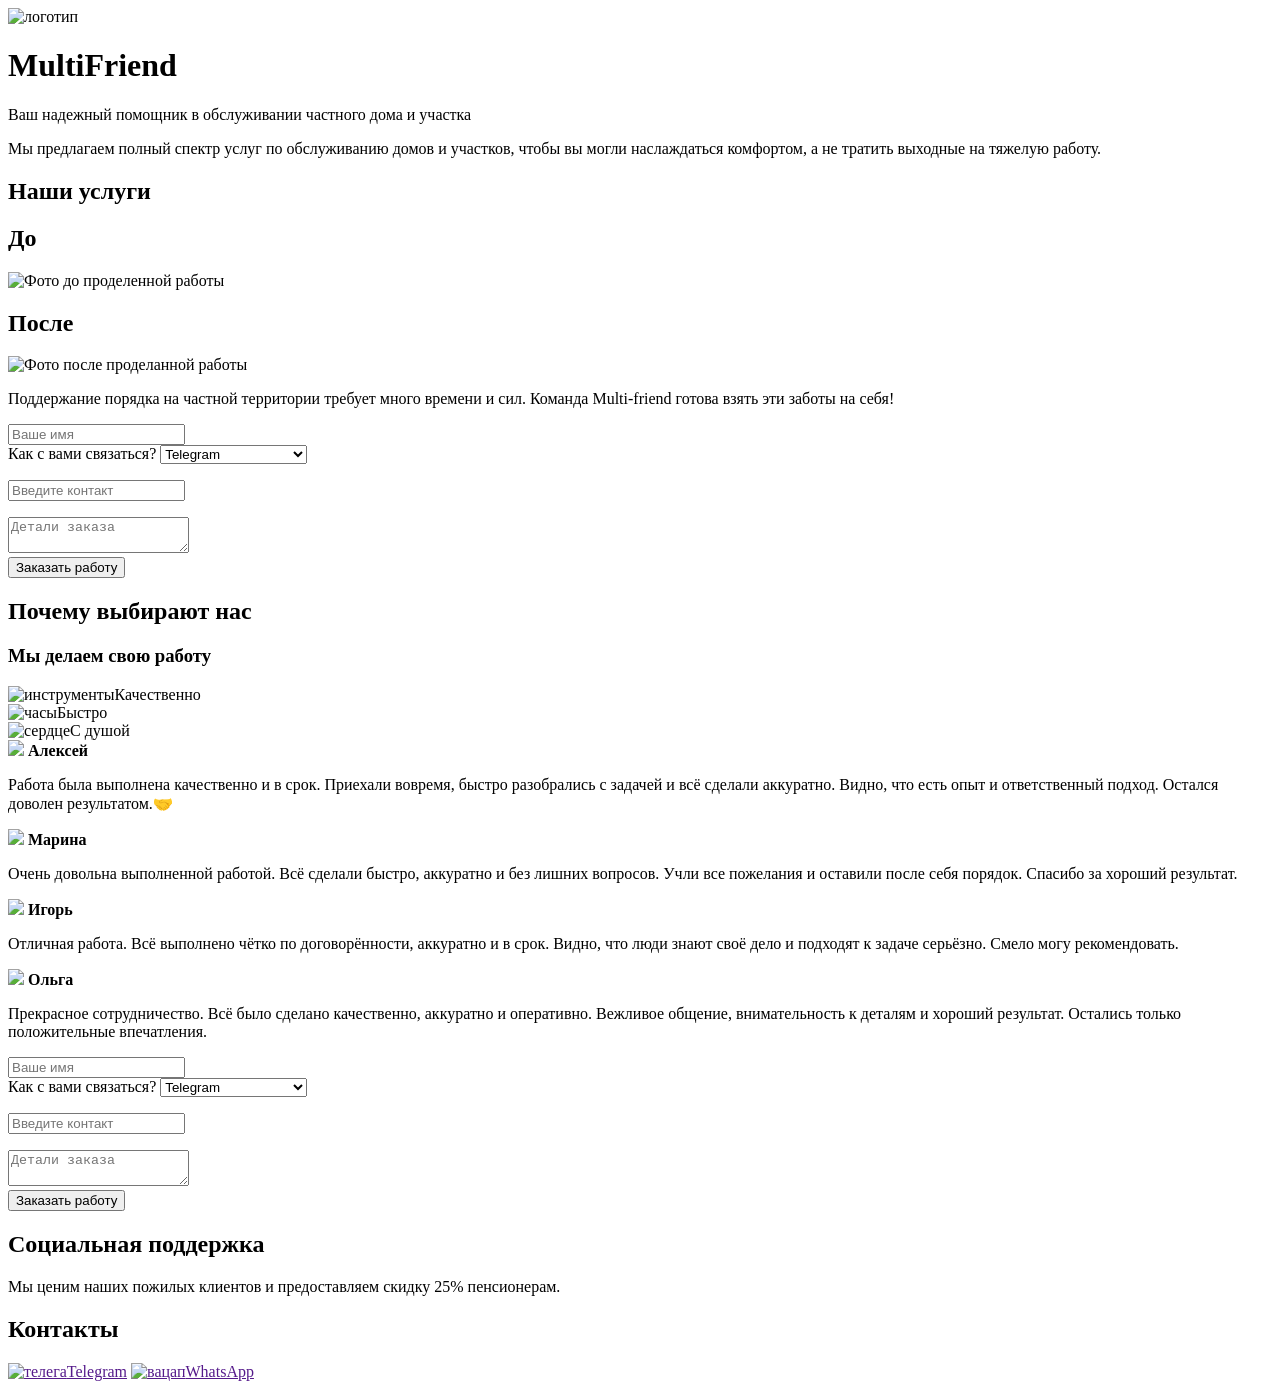
==== commit a555001d: "Сделал адоптацию под ПК и добавил новую стринцу, которая открывается при успешном отправлении заявки" ====
--- a/backend/multifriend/src/main/resources/templates/index.html
+++ b/backend/multifriend/src/main/resources/templates/index.html
@@ -4,14 +4,14 @@
     <meta charset="UTF-8">
     <meta name="viewport" content="width=device-width, initial-scale=1.0">
     <meta name="description" content="Мы предлагаем услуги разнорабочих">
-    <link rel="icon" href="../static/images/icon.ico">
-    <link rel="stylesheet" href="../static/css/style.css">
+    <link rel="icon" href="/images/icon.ico">
+    <link rel="stylesheet" href="/css/style.css">
     <title>MultiFriend</title>
 </head>
 <body>
     <header class="header">
         <div class="container header-content">
-            <img src="../static/images/logo.png" class="logo" alt="логотип"> 
+            <img src="/images/logo.png" class="logo" alt="логотип">
 
             <div class="header-text">
                 <h1>Multi<span>Friend</span></h1>
@@ -33,12 +33,12 @@
             <div class="service-card">
                 <div class="before">
                     <h2>До</h2>
-                    <img src="../static/images/beforeWork.png" alt ="Фото до проделенной работы">
+                    <img src="/images/beforeWork.png" alt ="Фото до проделенной работы">
                 </div>
 
                 <div class="after">
                     <h2>После</h2>
-                    <img src="../static/images/afterWork.png" alt="Фото после проделанной работы">
+                    <img src="/images/afterWork.png" alt="Фото после проделанной работы">
                 </div>
 
                 <p>
@@ -133,15 +133,15 @@
 
             <div class="features">
                 <h3>Мы делаем свою работу</h3>
-                <div><img src="../static/images/tools.png" class="tools" alt="инструменты">Качественно</div>
-                <div><img src="../static/images/clock.png" class="clock" alt="часы">Быстро</div>
-                <div><img src="../static/images/heart.png" class="heart" alt="сердце">С душой</div>
+                <div><img src="/images/tools.png" class="tools" alt="инструменты">Качественно</div>
+                <div><img src="/images/clock.png" class="clock" alt="часы">Быстро</div>
+                <div><img src="/images/heart.png" class="heart" alt="сердце">С душой</div>
             </div>
 
             <div class="reviews">
                 <div class="review">
                     <div>
-                        <img src="../static/images/UserImg.png">
+                        <img src="/images/UserImg.png">
                         <b>Алексей</b>
                     </div>
                     <p>Работа была выполнена качественно и в срок.
@@ -151,7 +151,7 @@
 
                 <div class="review">
                     <div>
-                        <img src="../static/images/UserImg.png">
+                        <img src="/images/UserImg.png">
                         <b>Марина</b>
                     </div>
                     <p>Очень довольна выполненной работой. Всё сделали быстро, аккуратно и без лишних вопросов.
@@ -160,7 +160,7 @@
 
                 <div class="review">
                     <div>
-                        <img src="../static/images/UserImg.png">
+                        <img src="/images/UserImg.png">
                         <b>Игорь</b>
                     </div>
                     <p>Отличная работа.
@@ -171,7 +171,7 @@
 
                 <div class="review">
                     <div>
-                        <img src="../static/images/UserImg.png">
+                        <img src="/images/UserImg.png">
                         <b>Ольга</b>
                     </div>
                     <p>Прекрасное сотрудничество.
@@ -273,11 +273,11 @@
             <h2>Контакты</h2>
 
             <div class="contact-buttons">
-                <a href="" class="tg"><img src="../static/images/tg.png" class="tg" alt="телега">Telegram</a>
-                <a href="" class="whatsApp"><img src="../static/images/whatsapp.jpg" class="whatsApp" alt="вацап">WhatsApp</a>
+                <a href="" class="tg"><img src="/images/tg.png" class="tg" alt="телега">Telegram</a>
+                <a href="" class="whatsApp"><img src="/images/whatsapp.jpg" class="whatsApp" alt="вацап">WhatsApp</a>
             </div>
         </section>
     </footer>
-    <script src="../static/js/feedbackForm.js"></script>
+    <script src="/js/feedbackForm.js"></script>
 </body>
 </html>
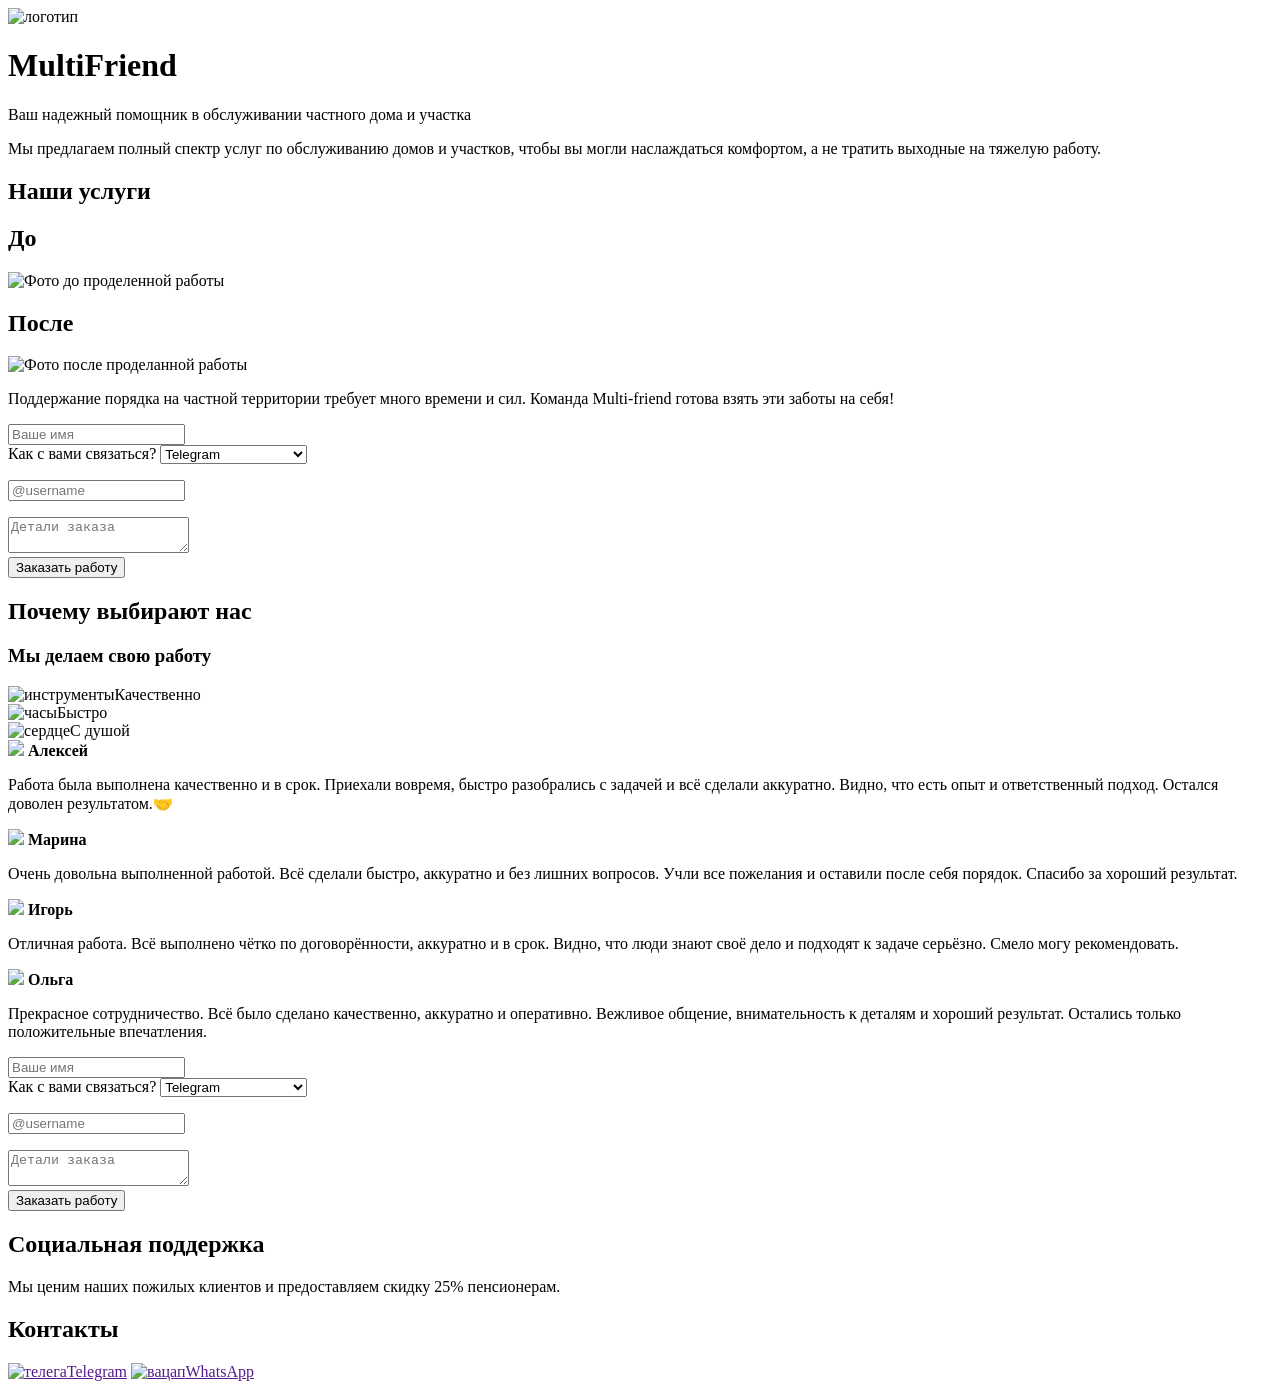
==== commit 0cf1e67c: "Решаю проблему с отправкой" ====
--- a/backend/multifriend/src/main/resources/templates/index.html
+++ b/backend/multifriend/src/main/resources/templates/index.html
@@ -4,14 +4,14 @@
     <meta charset="UTF-8">
     <meta name="viewport" content="width=device-width, initial-scale=1.0">
     <meta name="description" content="Мы предлагаем услуги разнорабочих">
-    <link rel="icon" href="/images/icon.ico">
-    <link rel="stylesheet" href="/css/style.css">
+    <link rel="icon" href="images/icon.ico">
+    <link rel="stylesheet" href="/style.css">
     <title>MultiFriend</title>
 </head>
 <body>
     <header class="header">
         <div class="container header-content">
-            <img src="/images/logo.png" class="logo" alt="логотип">
+            <img src="images/logo.png" class="logo" alt="логотип"> 
 
             <div class="header-text">
                 <h1>Multi<span>Friend</span></h1>
@@ -33,12 +33,12 @@
             <div class="service-card">
                 <div class="before">
                     <h2>До</h2>
-                    <img src="/images/beforeWork.png" alt ="Фото до проделенной работы">
+                    <img src="images/beforeWork.png" alt ="Фото до проделенной работы">
                 </div>
 
                 <div class="after">
                     <h2>После</h2>
-                    <img src="/images/afterWork.png" alt="Фото после проделанной работы">
+                    <img src="images/afterWork.png" alt="Фото после проделанной работы">
                 </div>
 
                 <p>
@@ -133,15 +133,15 @@
 
             <div class="features">
                 <h3>Мы делаем свою работу</h3>
-                <div><img src="/images/tools.png" class="tools" alt="инструменты">Качественно</div>
-                <div><img src="/images/clock.png" class="clock" alt="часы">Быстро</div>
-                <div><img src="/images/heart.png" class="heart" alt="сердце">С душой</div>
+                <div><img src="images/tools.png" class="tools" alt="инструменты">Качественно</div>
+                <div><img src="images/clock.png" class="clock" alt="часы">Быстро</div>
+                <div><img src="images/heart.png" class="heart" alt="сердце">С душой</div>
             </div>
 
             <div class="reviews">
                 <div class="review">
                     <div>
-                        <img src="/images/UserImg.png">
+                        <img src="images/UserImg.png">
                         <b>Алексей</b>
                     </div>
                     <p>Работа была выполнена качественно и в срок.
@@ -151,7 +151,7 @@
 
                 <div class="review">
                     <div>
-                        <img src="/images/UserImg.png">
+                        <img src="images/UserImg.png">
                         <b>Марина</b>
                     </div>
                     <p>Очень довольна выполненной работой. Всё сделали быстро, аккуратно и без лишних вопросов.
@@ -160,7 +160,7 @@
 
                 <div class="review">
                     <div>
-                        <img src="/images/UserImg.png">
+                        <img src="images/UserImg.png">
                         <b>Игорь</b>
                     </div>
                     <p>Отличная работа.
@@ -171,7 +171,7 @@
 
                 <div class="review">
                     <div>
-                        <img src="/images/UserImg.png">
+                        <img src="images/UserImg.png">
                         <b>Ольга</b>
                     </div>
                     <p>Прекрасное сотрудничество.
@@ -273,11 +273,11 @@
             <h2>Контакты</h2>
 
             <div class="contact-buttons">
-                <a href="" class="tg"><img src="/images/tg.png" class="tg" alt="телега">Telegram</a>
-                <a href="" class="whatsApp"><img src="/images/whatsapp.jpg" class="whatsApp" alt="вацап">WhatsApp</a>
+                <a href="" class="tg"><img src="images/tg.png" class="tg" alt="телега">Telegram</a>
+                <a href="" class="whatsApp"><img src="images/whatsapp.jpg" class="whatsApp" alt="вацап">WhatsApp</a>
             </div>
         </section>
     </footer>
-    <script src="/js/feedbackForm.js"></script>
+    <script src="../static/js/feedbackForm.js"></script>
 </body>
 </html>
